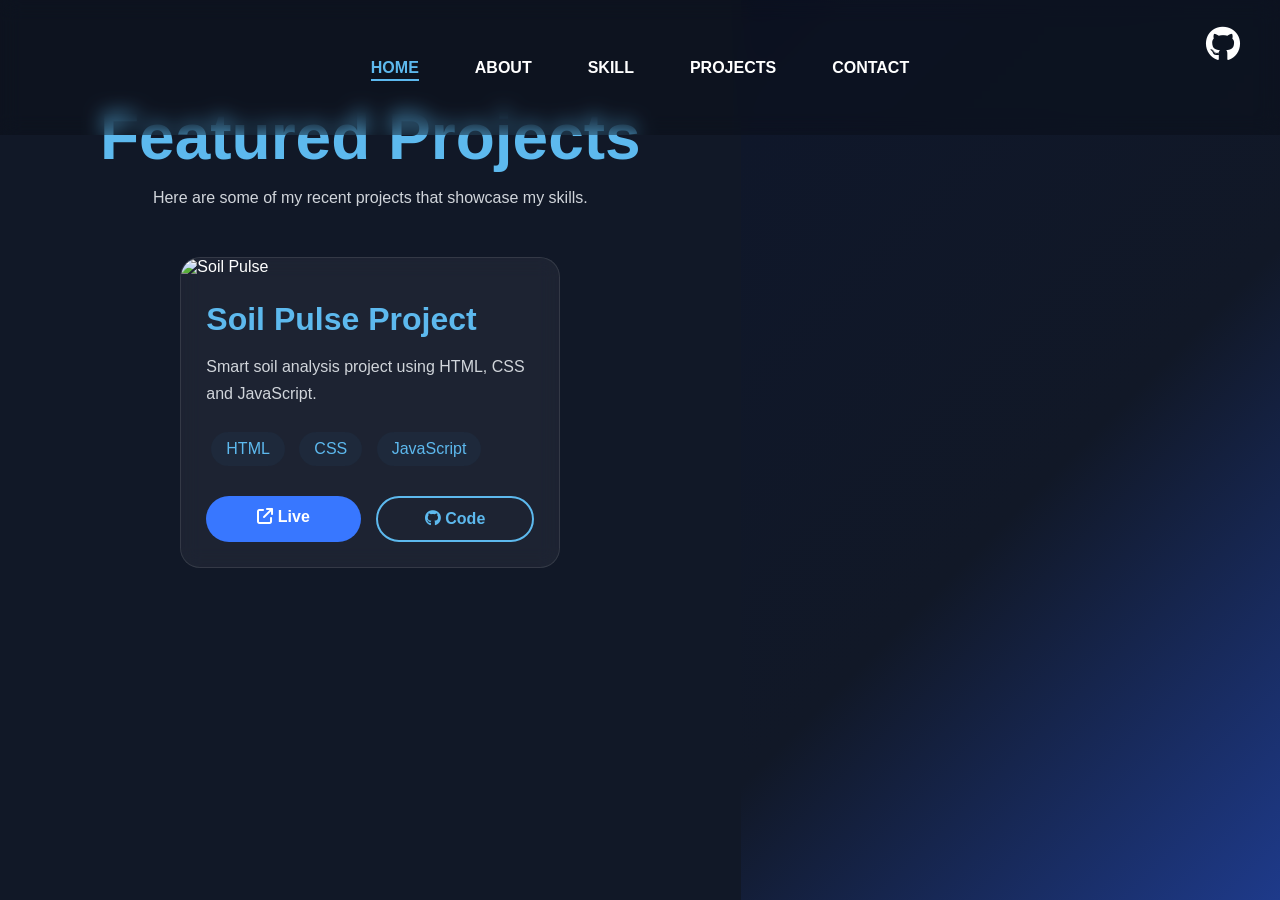
==== projects.html @ 61fa565e "Add files via upload" ====
<!DOCTYPE html>
<html lang="en">

<head>
    <meta charset="UTF-8">
    <meta name="viewport" content="width=device-width, initial-scale=1.0">
    <title>Projects</title>

    <link rel="stylesheet" href="style.css">

    <!-- Font Awesome -->
    <link rel="stylesheet"
        href="https://cdnjs.cloudflare.com/ajax/libs/font-awesome/6.5.1/css/all.min.css">
</head>

<body>

    <div class="portfolio-container">

        <!-- Navbar -->

        <ul class="navlist">
            <li><a href="index.html" class="active">Home</a></li>
            <li><a href="about.html">About</a></li>
            <li><a href="skill.html">Skill</a></li>
            <li><a href="projects.html">Projects</a></li>
            <li><a href="contact.html">Contact</a></li>
        </ul>

        <!-- GitHub Icon -->

        <div class="right-icons">
            <a href="https://github.com/prasannathota456-ops" target="_blank">
                <i class="fa-brands fa-github"></i>
            </a>
        </div>

        <!-- Projects Section -->

        <section class="projects-section">

            <h1>Featured Projects</h1>

            <p class="subtitle">
                Here are some of my recent projects that showcase my skills.
            </p>

            <div class="projects-container">

                <!-- Soil Pulse Project -->

                <div class="project-card">

                    <img src="soilpulse.png" alt="Soil Pulse">

                    <div class="project-content">

                        <h2>Soil Pulse Project</h2>

                        <p>
                            Smart soil analysis project using HTML, CSS and JavaScript.
                        </p>

                        <div class="tech">
                            <span>HTML</span>
                            <span>CSS</span>
                            <span>JavaScript</span>
                        </div>

                        <div class="buttons">

                            <a href="soil.html" class="live-btn">

                                <i class="fa-solid fa-arrow-up-right-from-square"></i>

                                Live

                            </a>

                            <a href="https://github.com/prasannathota456-ops"
                                target="_blank"
                                class="code-btn">

                                <i class="fa-brands fa-github"></i>

                                Code

                            </a>

                        </div>

                    </div>

                </div>

            </div>

        </section>

    </div>

</body>

</html>
---- style.css ----
*{
    margin:0;
    padding:0;
    box-sizing:border-box;
    font-family:'Poppins',sans-serif;
}

html{
    scroll-behavior:smooth;
}

body{
    overflow-x:hidden;
    background:linear-gradient(
        135deg,
        #050816 0%,
        #0f172a 40%,
        #111827 70%,
        #1e3a8a 100%
    );
    color:white;
}

/* MAIN CONTAINER */

.portfolio-container{
    min-height:100vh;
    width:100%;
    display:flex;
}

/* NAVBAR */

.navlist{
    display:flex;
    gap:3.5rem;
    height:15vh;
    width:100%;
    justify-content:center;
    align-items:center;
    position:fixed;
    top:0;
    left:0;
    z-index:1000;
    background:rgba(0,0,0,0.2);
    backdrop-filter:blur(10px);
}

.navlist li{
    list-style:none;
}

.navlist li a{
    text-decoration:none;
    text-transform:uppercase;
    font-size:1rem;
    color:white;
    position:relative;
    font-weight:600;
}

.navlist li a:hover,
.navlist li a.active{
    color:#5DB9EE;
}

.navlist li a::after{
    content:"";
    position:absolute;
    width:100%;
    height:2px;
    background:#5DB9EE;
    left:0;
    bottom:-5px;
    transform:scaleX(0);
    transition:.4s;
}

.navlist li a:hover::after,
.navlist li a.active::after{
    transform:scaleX(1);
}

/* LEFT & RIGHT */

.left-container,
.right-container{
    height:100vh;
    display:flex;
    align-items:center;
}

.left-container{
    width:70%;
    padding-left:3rem;
    background:
    radial-gradient(circle at left,
    rgba(56,119,255,0.15),
    #111827 45%);
}

.right-container{
    width:30%;
    background:
    radial-gradient(circle at center,
    rgba(56,119,255,0.35),
    #0f172a 70%);
}

/* SOCIAL ICONS */

.icons{
    display:flex;
    flex-direction:column;
    gap:3rem;
}

.icons .fa-brands{
    color:#bbb;
    font-size:1.7rem;
    transition:.4s;
}

.icons .fa-brands:hover{
    color:#5DB9EE;
    transform:scale(1.2);
}
.right-icons{
    position:absolute;
    top:25px;
    right:40px;
    z-index:1000;
}

.right-icons a{
    font-size:2.2rem;
    color:white;
    transition:.4s ease;
}

.right-icons a:hover{
    color:#3877FF;
    transform:scale(1.2);
    text-shadow:0 0 20px #3877FF;
}

/* CONTENT */

.content{
    margin-left:4rem;
}

.content .intro{
    font-size:2.5rem;
}

.content .intro span{
    color:#5DB9EE;
}

.content h1{
    font-size:4.8rem;
    line-height:1.1;
    margin:1rem 0;

    background:linear-gradient(
        90deg,
        #5DB9EE,
        #3877FF,
        #8A2BE2
    );

    -webkit-background-clip:text;
    -webkit-text-fill-color:transparent;
}

.content .detail{
    font-size:1.1rem;
    max-width:38rem;
    margin:1.1rem 0 3rem 0;
    line-height:1.8rem;
    color:#d1d5db;
}

/* BUTTONS */

.btn-container button{
    border:.1rem solid #5DB9EE;
    font-size:1rem;
    padding:.9rem 2rem;
    border-radius:.5rem;
    cursor:pointer;
    transition:.4s;
}

button:nth-child(1){
    background:#5DB9EE;
    color:#111827;
}

button:nth-child(2){
    background:transparent;
    color:#5DB9EE;
    margin-left:1rem;
}

.btn-container button:hover{
    transform:translateY(-4px);
    box-shadow:0 0 20px #5DB9EE;
}

/* IMAGE DESIGN */

.design .circle{
    aspect-ratio:1;
    position:absolute;
    border-radius:50%;
    top:50%;
    left:70%;
    transform:translate(-50%,-50%);
}

/* BIG BACK CIRCLE */

.circle:nth-child(1){
    width:38rem;
    background:
    radial-gradient(circle,
    rgba(56,119,255,0.2),
    transparent 70%);
}

/* IMAGE CIRCLE */

.circle:nth-child(2){
    width:30rem;
    height:30rem;

    background-image:url("image/profile.jpg");
    background-size:cover;
    background-position:center;

    border:.8rem solid white;

    box-shadow:
    0 0 20px #fff,
    0 0 40px #3877FF,
    0 0 80px #3877FF;

    animation:floatImage 4s ease-in-out infinite;
}

/* EXTRA BLUE GLOW */

.circle:nth-child(2)::before{
    content:"";
    position:absolute;
    inset:-25px;
    border-radius:50%;
    background:
    radial-gradient(circle,
    rgba(56,119,255,0.5),
    transparent 70%);
    z-index:-1;
    filter:blur(25px);
}

/* FLOAT ANIMATION */

@keyframes floatImage{

    0%{
        transform:translate(-50%,-50%) translateY(0);
    }

    50%{
        transform:translate(-50%,-50%) translateY(-15px);
    }

    100%{
        transform:translate(-50%,-50%) translateY(0);
    }
}

/* TYPING EFFECT */

.typing{
    overflow:hidden;
    white-space:nowrap;
    border-right:3px solid #5DB9EE;
    width:0;

    animation:
    typing 4s steps(30,end) forwards,
    blink .7s infinite;
}

@keyframes typing{
    from{
        width:0;
    }

    to{
        width:100%;
    }
}

@keyframes blink{
    50%{
        border-color:transparent;
    }
}

/* SECTION */

section{
    min-height:100vh;
    padding:100px;
}

/* ABOUT */

.about{
    background:#050816;
    color:white;
}

.about h1{
    font-size:4rem;
    color:#5DB9EE;
}

.about p{
    color:#d1d5db;
    line-height:2;
    margin-top:20px;
}

/* SKILLS */

.skills-section{
    background:#0f172a;
    color:white;
}

.skills-section h1{
    text-align:center;
    font-size:4rem;
    margin-bottom:4rem;
}

.skills-section h1 span{
    color:#38bdf8;
}

/* PROJECTS */

.projects-section{
    background:#111827;
    color:white;
}

.projects-section h1{
    text-align:center;
    font-size:4rem;
    color:#5DB9EE;
}

.subtitle{
    text-align:center;
    margin-top:15px;
    color:#d1d5db;
}

/* PROJECT CARD */

.projects-container{
    display:flex;
    justify-content:center;
    flex-wrap:wrap;
    gap:2rem;
    margin-top:50px;
}

.project-card{
    width:380px;

    background:rgba(255,255,255,0.05);

    border:1px solid rgba(255,255,255,0.1);

    backdrop-filter:blur(10px);

    border-radius:20px;

    overflow:hidden;

    transition:.4s;
}

.project-card:hover{
    transform:translateY(-10px);
    box-shadow:0 0 25px rgba(56,119,255,0.4);
}

.project-card img{
    width:100%;
    height:220px;
    object-fit:cover;
}

.project-content{
    padding:25px;
}

.project-content h2{
    font-size:2rem;
    margin-bottom:15px;
    color:#5DB9EE;
}

.project-content p{
    color:#d1d5db;
    line-height:1.7;
}

/* TECH TAGS */

.tech{
    margin-top:20px;
}

.tech span{
    background:#1e293b;
    color:#5DB9EE;
    padding:8px 15px;
    border-radius:20px;
    display:inline-block;
    margin:5px;
}

/* BUTTONS */

.buttons{
    display:flex;
    gap:15px;
    margin-top:25px;
}

.live-btn,
.code-btn{
    flex:1;
    text-align:center;
    padding:12px;
    border-radius:30px;
    text-decoration:none;
    font-weight:bold;
    transition:.3s;
}

.live-btn{
    background:#3877FF;
    color:white;
}

.code-btn{
    border:2px solid #5DB9EE;
    color:#5DB9EE;
}

.live-btn:hover,
.code-btn:hover{
    box-shadow:0 0 20px #3877FF;
}
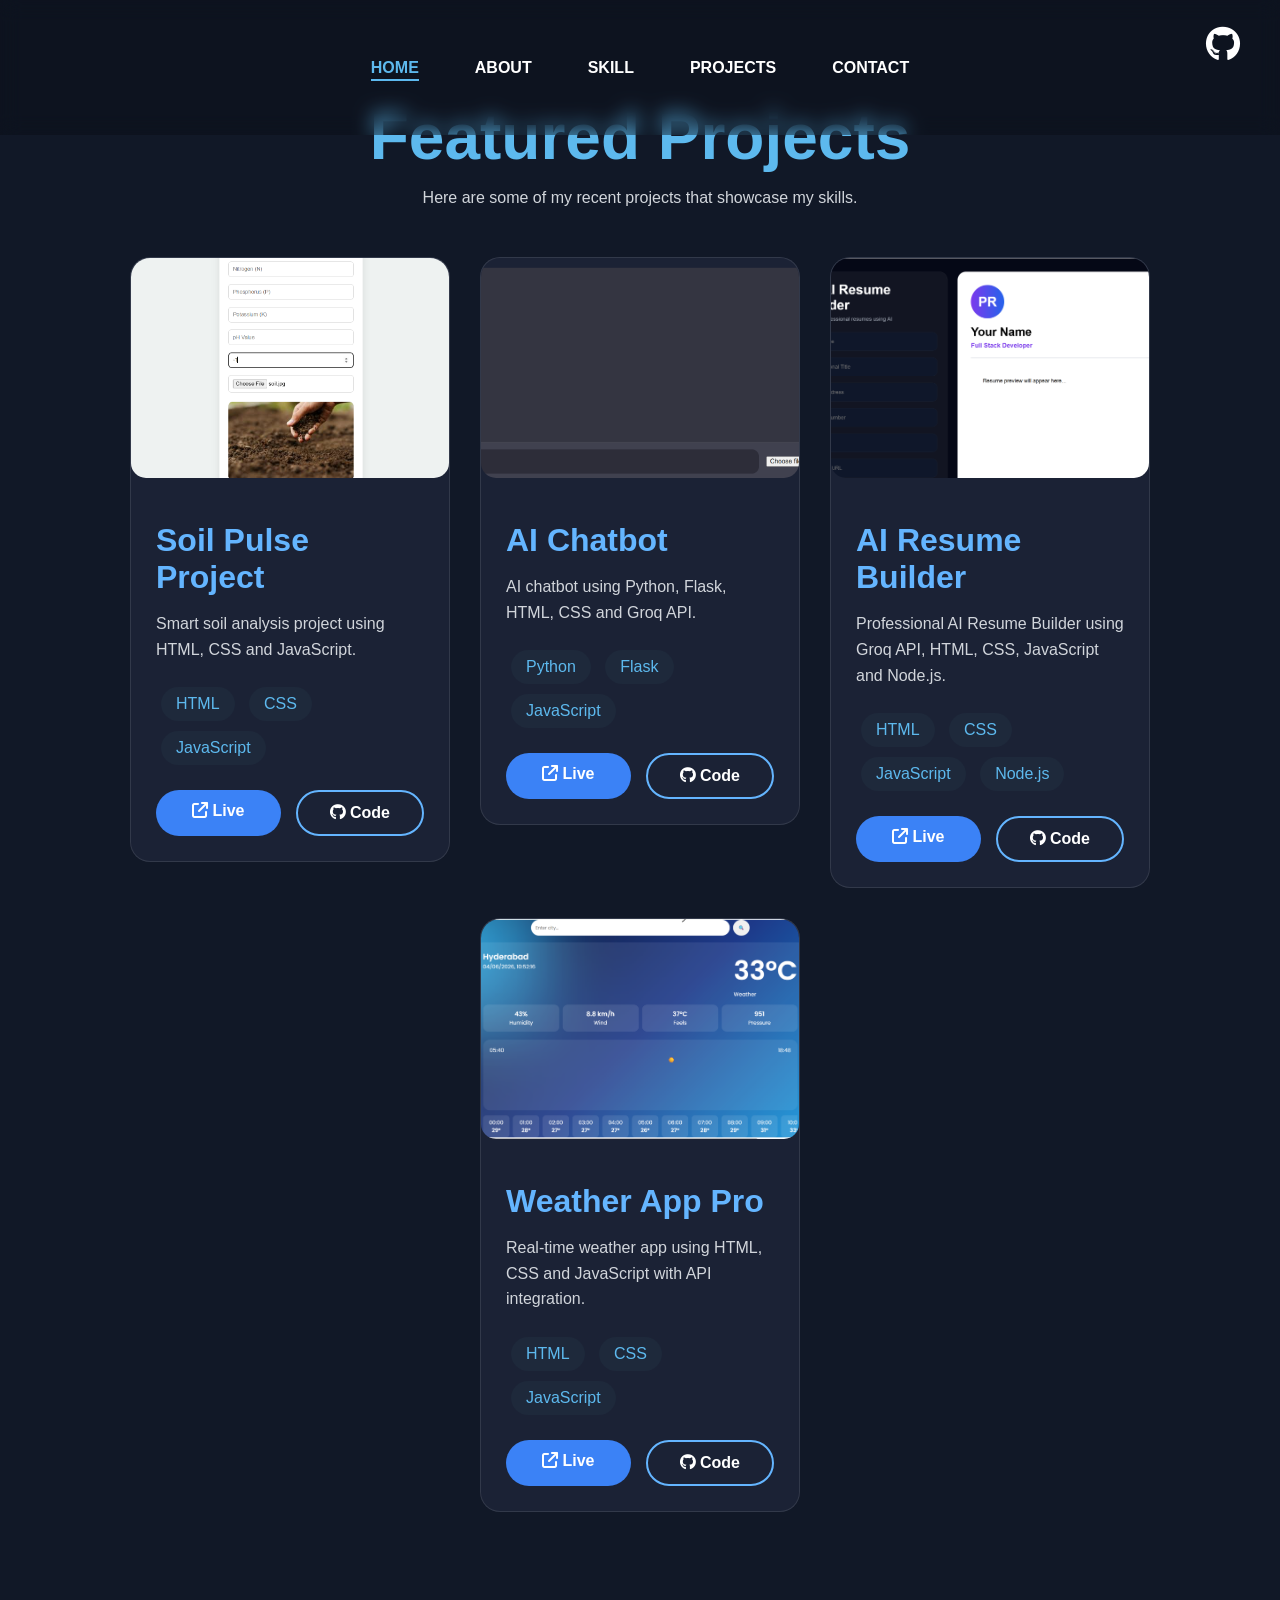
==== commit 6c5a19c6: "Add files via upload" ====
--- a/projects.html
+++ b/projects.html
@@ -18,7 +18,6 @@
     <div class="portfolio-container">
 
         <!-- Navbar -->
-
         <ul class="navlist">
             <li><a href="index.html" class="active">Home</a></li>
             <li><a href="about.html">About</a></li>
@@ -27,8 +26,7 @@
             <li><a href="contact.html">Contact</a></li>
         </ul>
 
-        <!-- GitHub Icon -->
-
+        <!-- GitHub -->
         <div class="right-icons">
             <a href="https://github.com/prasannathota456-ops" target="_blank">
                 <i class="fa-brands fa-github"></i>
@@ -36,7 +34,6 @@
         </div>
 
         <!-- Projects Section -->
-
         <section class="projects-section">
 
             <h1>Featured Projects</h1>
@@ -45,10 +42,10 @@
                 Here are some of my recent projects that showcase my skills.
             </p>
 
+            <!-- Projects Container -->
             <div class="projects-container">
 
-                <!-- Soil Pulse Project -->
-
+                <!-- Soil Pulse -->
                 <div class="project-card">
 
                     <img src="soilpulse.png" alt="Soil Pulse">
@@ -58,7 +55,8 @@
                         <h2>Soil Pulse Project</h2>
 
                         <p>
-                            Smart soil analysis project using HTML, CSS and JavaScript.
+                            Smart soil analysis project using HTML,
+                            CSS and JavaScript.
                         </p>
 
                         <div class="tech">
@@ -70,11 +68,8 @@
                         <div class="buttons">
 
                             <a href="soil.html" class="live-btn">
-
-                                <i class="fa-solid fa-arrow-up-right-from-square"></i>
-
-                                Live
-
+                                <i class="fa-solid fa-arrow-up-right-from-square"></i>
+                                Live
                             </a>
 
                             <a href="https://github.com/prasannathota456-ops"
@@ -82,9 +77,140 @@
                                 class="code-btn">
 
                                 <i class="fa-brands fa-github"></i>
-
-                                Code
-
+                                Code
+                            </a>
+
+                        </div>
+
+                    </div>
+
+                </div>
+
+                <!-- AI Chatbot -->
+                <div class="project-card">
+
+                    <img src="chatbot.png" alt="AI Chatbot">
+
+                    <div class="project-content">
+
+                        <h2>AI Chatbot</h2>
+
+                        <p>
+                            AI chatbot using Python, Flask,
+                            HTML, CSS and Groq API.
+                        </p>
+
+                        <div class="tech">
+                            <span>Python</span>
+                            <span>Flask</span>
+                            <span>JavaScript</span>
+                        </div>
+
+                        <div class="buttons">
+
+                            <a href="https://ai-chatbot-1-three.vercel.app"
+                                target="_blank"
+                                class="live-btn">
+
+                                <i class="fa-solid fa-arrow-up-right-from-square"></i>
+                                Live
+                            </a>
+
+                            <a href="https://github.com/prasannathota456-ops"
+                                target="_blank"
+                                class="code-btn">
+
+                                <i class="fa-brands fa-github"></i>
+                                Code
+                            </a>
+
+                        </div>
+
+                    </div>
+
+                </div>
+
+                <!-- AI Resume Builder -->
+                <div class="project-card">
+
+                    <img src="resumebuilder.png" alt="AI Resume Builder">
+
+                    <div class="project-content">
+
+                        <h2>AI Resume Builder</h2>
+
+                        <p>
+                            Professional AI Resume Builder using
+                            Groq API, HTML, CSS, JavaScript and Node.js.
+                        </p>
+
+                        <div class="tech">
+                            <span>HTML</span>
+                            <span>CSS</span>
+                            <span>JavaScript</span>
+                            <span>Node.js</span>
+                        </div>
+
+                        <div class="buttons">
+
+                            <a href="https://ai-resume-z8e9.vercel.app"
+                                target="_blank"
+                                class="live-btn">
+
+                                <i class="fa-solid fa-arrow-up-right-from-square"></i>
+                                Live
+                            </a>
+
+                            <a href="https://github.com/prasannathota456-ops"
+                                target="_blank"
+                                class="code-btn">
+
+                                <i class="fa-brands fa-github"></i>
+                                Code
+                            </a>
+
+                        </div>
+
+                    </div>
+
+                </div>
+
+                <!-- Weather App -->
+                <div class="project-card">
+
+                    <img src="weather.png" alt="Weather App">
+
+                    <div class="project-content">
+
+                        <h2>Weather App Pro</h2>
+
+                        <p>
+                            Real-time weather app using HTML, CSS and
+                            JavaScript with API integration.
+                        </p>
+
+                        <div class="tech">
+                            <span>HTML</span>
+                            <span>CSS</span>
+                            <span>JavaScript</span>
+                        </div>
+
+                        <div class="buttons">
+
+                            <a href="https://weather-app-flax-seven-32.vercel.app"
+                                target="_blank"
+                                class="live-btn">
+
+                                <i class="fa-solid fa-arrow-up-right-from-square"></i>
+                                Live
+                            </a>
+
+                            <a href="https://github.com/prasannathota456-ops/weather-app"
+                                target="_blank"
+                                class="code-btn">
+
+                                <i class="fa-brands fa-github"></i>
+                                Code
                             </a>
 
                         </div>
@@ -94,6 +220,7 @@
                 </div>
 
             </div>
+            <!-- End Projects Container -->
 
         </section>
 
--- a/style.css
+++ b/style.css
@@ -1,3 +1,5 @@
+
+
 *{
     margin:0;
     padding:0;
@@ -398,6 +400,8 @@
     transition:.4s;
 }
 
+
+
 .project-card:hover{
     transform:translateY(-10px);
     box-shadow:0 0 25px rgba(56,119,255,0.4);
@@ -471,4 +475,103 @@
 .live-btn:hover,
 .code-btn:hover{
     box-shadow:0 0 20px #3877FF;
+}
+
+
+/*
+
+.projects-container{
+    display: flex;
+    flex-direction: row;
+    flex-wrap: wrap;
+    gap: 30px;
+    justify-content: flex-start;
+    align-items: flex-start;
+}
+/* PROJECT CARD */
+/*
+.project-card{
+    width: 350px;
+    background: #1b2235;
+    border-radius: 20px;
+    padding: 20px;
+    color: white;
+    box-shadow: 0 0 20px rgba(0,0,0,0.2);
+    flex-shrink: 0;   /* IMPORTANT for side-by-side */
+
+
+    
+
+    .projects-container{
+    display:flex;
+    flex-wrap:wrap;
+    gap:30px;
+    justify-content:center;
+    align-items:flex-start;
+}
+
+.project-card{
+    width:320px;
+    background:#1b2235;
+    border-radius:20px;
+    overflow:hidden;
+    border:1px solid rgba(255,255,255,0.1);
+    transition:0.3s;
+    flex-shrink:0;
+}
+
+
+/* IMAGE */
+.project-card img{
+    width: 100%;
+    border-radius: 15px;
+}
+
+/* TITLE */
+.project-card h2{
+    color: #64b5ff;
+    margin-top: 15px;
+}
+
+/* DESCRIPTION */
+.project-card p{
+    margin-top: 10px;
+    line-height: 1.6;
+}
+
+/* TAGS */
+.tags{
+    margin-top: 15px;
+}
+
+.tags span{
+    background: #24324f;
+    padding: 8px 15px;
+    border-radius: 20px;
+    margin-right: 10px;
+    display: inline-block;
+}
+
+/* BUTTONS */
+.buttons{
+    margin-top: 20px;
+    display: flex;
+    gap: 15px;
+}
+
+.live-btn,
+.code-btn{
+    text-decoration: none;
+    padding: 12px 25px;
+    border-radius: 30px;
+    color: white;
+    font-weight: bold;
+}
+
+.live-btn{
+    background: #3b82f6;
+}
+
+.code-btn{
+    border: 2px solid #64b5ff;
 }
